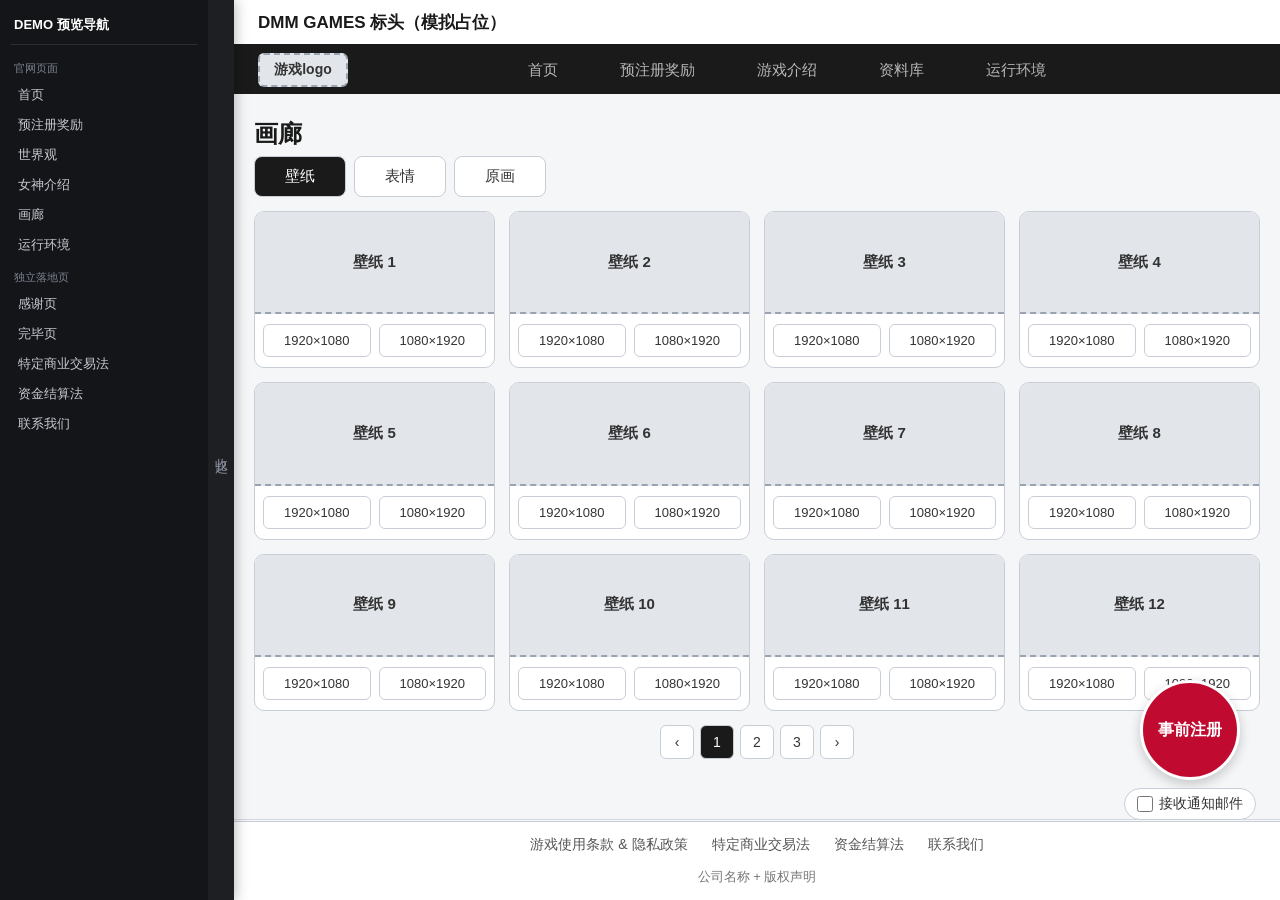
==== artwork.html @ d9b549bd "移除游戏特征页、页脚社媒位、首页视频弹框 - 删除 features.html 整页及全站导航/侧边栏/目录入口 - 全站页脚删除社媒位 - 首页去掉播放按钮与视频弹框，主视觉背景直接作为视频区展示" ====
<!DOCTYPE html>
<html lang="zh-CN">
<head>
<meta charset="UTF-8">
<meta name="viewport" content="width=device-width, initial-scale=1.0">
<title>画廊 · DMM 预注册官网</title>
<script src="https://libs.games.dmm.com/js/dmg_i3_tracking_tag.js"></script>
<link rel="stylesheet" href="general/dmmheader.css">
<link rel="stylesheet" href="base.css">
<link rel="stylesheet" href="preview-nav.css">
<style>
#page-artwork { height: 100vh; overflow: hidden; box-sizing: border-box; }
#page-artwork .section { justify-content: flex-start; overflow: hidden; padding-top: 24px; }
#page-artwork .art-wrap { flex: 1; min-height: 0; display: flex; flex-direction: column; }
#page-artwork .art-panel.active { flex: 1; min-height: 0; display: flex; flex-direction: column; }
#page-artwork .wall-grid { flex: 1; grid-template-rows: repeat(3, minmax(0, 1fr)); min-height: 0; }
#page-artwork .wall-item { display: flex; flex-direction: column; }
#page-artwork .wall-item .slot { height: auto; flex: 1; min-height: 0; }

.wall-grid { display: grid; grid-template-columns: repeat(4, 1fr); gap: 14px; }
.wall-item { border: 1px solid #c8cdd6; border-radius: 10px; overflow: hidden; background: #fff; }
.wall-item .slot { border-radius: 0; border-left: none; border-right: none; border-top: none; height: 160px; }
.art-tabs { display: flex; gap: 8px; margin: 0 0 14px; }
.art-tab { padding: 10px 30px; background: #fff; border: 1px solid #c8cdd6; border-radius: 8px; cursor: pointer; font-size: 15px; color: #333; }
.art-tab.active { background: #1a1a1a; color: #fff; }
.char-filter { display: flex; gap: 8px; margin: 0 0 12px; }
.char-tab { padding: 6px 18px; background: #fff; border: 1px solid #c8cdd6; border-radius: 16px; cursor: pointer; font-size: 14px; color: #666; }
.char-tab.active { background: #c00a2f; color: #fff; border-color: #c00a2f; }
.art-panel { display: none; }
.art-panel.active { display: block; }
.art-pager { display: flex; justify-content: center; gap: 6px; margin-top: 14px; }
.art-pager .pg { width: 34px; height: 34px; border: 1px solid #c8cdd6; background: #fff; color: #333; border-radius: 6px; cursor: pointer; font-size: 14px; }
.art-pager .pg.active { background: #1a1a1a; color: #fff; }
.wl-actions { display: flex; gap: 8px; padding: 10px; justify-content: center; }
.wl-btn { padding: 8px 20px; background: #fff; border: 1px solid #c8cdd6; border-radius: 6px; cursor: pointer; font-size: 13px; color: #333; }
.wl-btn:hover { background: #1a1a1a; color: #fff; }
.wall-item.clickable { cursor: pointer; }
.wall-item.clickable:hover { border-color: #1a1a1a; }
/* 素材预览弹框 */
.art-preview-box { max-width: 700px; padding: 0; overflow: hidden; }
.art-preview-bar { display: flex; align-items: center; justify-content: space-between; padding: 12px 20px; background: #1a1a1a; color: #fff; }
.art-preview-title { font-size: 15px; font-weight: 600; }
.art-preview-actions { display: flex; gap: 10px; }
.art-dl-btn { padding: 6px 20px; background: #c00a2f; color: #fff; border: none; border-radius: 6px; cursor: pointer; font-size: 14px; }
.art-dl-btn:hover { background: #a00; }
.art-preview-body { padding: 20px; }
</style>
</head>
<body>

<aside class="demo-side" id="demoSide">
  <nav class="side-body">
    <div class="side-title">DEMO 预览导航</div>
    <div class="side-group-title">官网页面</div>
    <a class="side-link" href="main.html">首页</a>
    <a class="side-link" href="rewards.html">预注册奖励</a>
    <a class="side-link" href="worldview.html">世界观</a>
    <a class="side-link" href="goddess.html">女神介绍</a>
    <a class="side-link" href="artwork.html">画廊</a>
    <a class="side-link" href="spec.html">运行环境</a>
    <div class="side-group-title">独立落地页</div>
    <a class="side-link" href="thanks.html">感谢页</a>
    <a class="side-link" href="registered.html">完毕页</a>
    <a class="side-link" href="legal-sell.html">特定商业交易法</a>
    <a class="side-link" href="legal-fund.html">资金结算法</a>
    <a class="side-link" href="contact.html">联系我们</a>
  </nav>
  <button class="side-toggle" id="sideToggle" title="展开/收起预览目录">收起</button>
</aside>

<header class="dmm-header">
  <div class="dmm-logo">DMM GAMES 标头（模拟占位）</div>
</header>

<nav class="site-nav">
  <div class="nav-row">
    <div class="nav-logo"><div class="slot" style="width:auto;min-width:90px;padding:6px 12px;border-radius:6px;white-space:nowrap;"><span class="slot-name" style="font-size:14px;white-space:nowrap;">游戏logo</span></div></div>
    <a class="nav-item" href="main.html">首页</a>
    <a class="nav-item" href="rewards.html">预注册奖励</a>
    <div class="nav-item has-sub">游戏介绍
      <div class="sub-nav">
        <a href="worldview.html">世界观</a>
        <a href="goddess.html">女神介绍</a>
      </div>
    </div>
    <div class="nav-item has-sub">资料库
      <div class="sub-nav"><a class="active" href="artwork.html">画廊</a></div>
    </div>
    <a class="nav-item" href="spec.html">运行环境</a>
  </div>
  <div class="sub-panel" aria-hidden="true"></div>
</nav>

<div id="page-artwork" class="page-panel">
  <section class="section">
    <h2 class="section-title">画廊</h2>

    <div class="art-tabs" id="artTabs">
      <button class="art-tab active" data-art="wall">壁纸</button>
      <button class="art-tab" data-art="emoji">表情</button>
      <button class="art-tab" data-art="artraw">原画</button>
    </div>

    <div class="art-wrap">

    <div class="art-panel active" data-art="wall" data-label="壁纸">
      <div class="wall-grid">
        <div class="wall-item" data-preview="壁纸 1"><div class="slot"><div class="slot-name">壁纸 1</div></div><div class="wl-actions"><button class="wl-btn">1920×1080</button><button class="wl-btn">1080×1920</button></div></div>
        <div class="wall-item" data-preview="壁纸 2"><div class="slot"><div class="slot-name">壁纸 2</div></div><div class="wl-actions"><button class="wl-btn">1920×1080</button><button class="wl-btn">1080×1920</button></div></div>
        <div class="wall-item" data-preview="壁纸 3"><div class="slot"><div class="slot-name">壁纸 3</div></div><div class="wl-actions"><button class="wl-btn">1920×1080</button><button class="wl-btn">1080×1920</button></div></div>
        <div class="wall-item" data-preview="壁纸 4"><div class="slot"><div class="slot-name">壁纸 4</div></div><div class="wl-actions"><button class="wl-btn">1920×1080</button><button class="wl-btn">1080×1920</button></div></div>
        <div class="wall-item" data-preview="壁纸 5"><div class="slot"><div class="slot-name">壁纸 5</div></div><div class="wl-actions"><button class="wl-btn">1920×1080</button><button class="wl-btn">1080×1920</button></div></div>
        <div class="wall-item" data-preview="壁纸 6"><div class="slot"><div class="slot-name">壁纸 6</div></div><div class="wl-actions"><button class="wl-btn">1920×1080</button><button class="wl-btn">1080×1920</button></div></div>
        <div class="wall-item" data-preview="壁纸 7"><div class="slot"><div class="slot-name">壁纸 7</div></div><div class="wl-actions"><button class="wl-btn">1920×1080</button><button class="wl-btn">1080×1920</button></div></div>
        <div class="wall-item" data-preview="壁纸 8"><div class="slot"><div class="slot-name">壁纸 8</div></div><div class="wl-actions"><button class="wl-btn">1920×1080</button><button class="wl-btn">1080×1920</button></div></div>
        <div class="wall-item" data-preview="壁纸 9"><div class="slot"><div class="slot-name">壁纸 9</div></div><div class="wl-actions"><button class="wl-btn">1920×1080</button><button class="wl-btn">1080×1920</button></div></div>
        <div class="wall-item" data-preview="壁纸 10"><div class="slot"><div class="slot-name">壁纸 10</div></div><div class="wl-actions"><button class="wl-btn">1920×1080</button><button class="wl-btn">1080×1920</button></div></div>
        <div class="wall-item" data-preview="壁纸 11"><div class="slot"><div class="slot-name">壁纸 11</div></div><div class="wl-actions"><button class="wl-btn">1920×1080</button><button class="wl-btn">1080×1920</button></div></div>
        <div class="wall-item" data-preview="壁纸 12"><div class="slot"><div class="slot-name">壁纸 12</div></div><div class="wl-actions"><button class="wl-btn">1920×1080</button><button class="wl-btn">1080×1920</button></div></div>
      </div>
      <div class="art-pager">
        <button class="pg" data-nav="-1" aria-label="上一页">&#8249;</button>
        <button class="pg active" data-page="1">1</button>
        <button class="pg" data-page="2">2</button>
        <button class="pg" data-page="3">3</button>
        <button class="pg" data-nav="1" aria-label="下一页">&#8250;</button>
      </div>
    </div>

    <div class="art-panel" data-art="emoji" data-label="表情">
      <div class="char-filter">
        <button class="char-tab active" data-char="all">全部</button>
        <button class="char-tab" data-char="c1">角色 1</button>
        <button class="char-tab" data-char="c2">角色 2</button>
        <button class="char-tab" data-char="c3">角色 3</button>
      </div>
      <div class="wall-grid">
        <div class="wall-item clickable" data-preview="表情 1"><div class="slot"><div class="slot-name">表情 1</div></div></div>
        <div class="wall-item clickable" data-preview="表情 2"><div class="slot"><div class="slot-name">表情 2</div></div></div>
        <div class="wall-item clickable" data-preview="表情 3"><div class="slot"><div class="slot-name">表情 3</div></div></div>
        <div class="wall-item clickable" data-preview="表情 4"><div class="slot"><div class="slot-name">表情 4</div></div></div>
        <div class="wall-item clickable" data-preview="表情 5"><div class="slot"><div class="slot-name">表情 5</div></div></div>
        <div class="wall-item clickable" data-preview="表情 6"><div class="slot"><div class="slot-name">表情 6</div></div></div>
        <div class="wall-item clickable" data-preview="表情 7"><div class="slot"><div class="slot-name">表情 7</div></div></div>
        <div class="wall-item clickable" data-preview="表情 8"><div class="slot"><div class="slot-name">表情 8</div></div></div>
        <div class="wall-item clickable" data-preview="表情 9"><div class="slot"><div class="slot-name">表情 9</div></div></div>
        <div class="wall-item clickable" data-preview="表情 10"><div class="slot"><div class="slot-name">表情 10</div></div></div>
        <div class="wall-item clickable" data-preview="表情 11"><div class="slot"><div class="slot-name">表情 11</div></div></div>
        <div class="wall-item clickable" data-preview="表情 12"><div class="slot"><div class="slot-name">表情 12</div></div></div>
      </div>
      <div class="art-pager">
        <button class="pg" data-nav="-1" aria-label="上一页">&#8249;</button>
        <button class="pg active" data-page="1">1</button>
        <button class="pg" data-page="2">2</button>
        <button class="pg" data-page="3">3</button>
        <button class="pg" data-nav="1" aria-label="下一页">&#8250;</button>
      </div>
    </div>

    <div class="art-panel" data-art="artraw" data-label="原画">
      <div class="wall-grid">
        <div class="wall-item clickable" data-preview="原画 1"><div class="slot"><div class="slot-name">原画 1</div></div></div>
        <div class="wall-item clickable" data-preview="原画 2"><div class="slot"><div class="slot-name">原画 2</div></div></div>
        <div class="wall-item clickable" data-preview="原画 3"><div class="slot"><div class="slot-name">原画 3</div></div></div>
        <div class="wall-item clickable" data-preview="原画 4"><div class="slot"><div class="slot-name">原画 4</div></div></div>
        <div class="wall-item clickable" data-preview="原画 5"><div class="slot"><div class="slot-name">原画 5</div></div></div>
        <div class="wall-item clickable" data-preview="原画 6"><div class="slot"><div class="slot-name">原画 6</div></div></div>
        <div class="wall-item clickable" data-preview="原画 7"><div class="slot"><div class="slot-name">原画 7</div></div></div>
        <div class="wall-item clickable" data-preview="原画 8"><div class="slot"><div class="slot-name">原画 8</div></div></div>
        <div class="wall-item clickable" data-preview="原画 9"><div class="slot"><div class="slot-name">原画 9</div></div></div>
        <div class="wall-item clickable" data-preview="原画 10"><div class="slot"><div class="slot-name">原画 10</div></div></div>
        <div class="wall-item clickable" data-preview="原画 11"><div class="slot"><div class="slot-name">原画 11</div></div></div>
        <div class="wall-item clickable" data-preview="原画 12"><div class="slot"><div class="slot-name">原画 12</div></div></div>
      </div>
      <div class="art-pager">
        <button class="pg" data-nav="-1" aria-label="上一页">&#8249;</button>
        <button class="pg active" data-page="1">1</button>
        <button class="pg" data-page="2">2</button>
        <button class="pg" data-page="3">3</button>
        <button class="pg" data-nav="1" aria-label="下一页">&#8250;</button>
      </div>
    </div>

    </div><!-- /art-wrap -->
  </section>
</div>

<form class="float-prereg" action="https://player-registration.games.dmm.com/entry" method="post">
  <input type="hidden" name="app_id" value="demo_app_id">
  <input type="hidden" name="finish_url" value="https://dmg.example.com/thanks.html">
  <input type="hidden" name="registered_url" value="https://dmg.example.com/registered.html">
  <input type="hidden" name="param_hash" value="demo_hash">
  <button type="submit" class="btn-prereg-circle" aria-label="事前注册">事前注册</button>
  <label class="float-notice notice-check"><input type="checkbox" name="notice" value="1"><span>接收通知邮件</span></label>
</form>

<footer class="site-footer">
  <div class="footer-links">
    <a href="#" target="_blank">游戏使用条款 &amp; 隐私政策</a>
    <a href="legal-sell.html" target="_blank">特定商业交易法</a>
    <a href="legal-fund.html" target="_blank">资金结算法</a>
    <a href="contact.html" target="_blank">联系我们</a>
  </div>
  <div class="footer-copy">公司名称 + 版权声明</div>
</footer>

<!-- 素材预览弹框 -->
<div class="video-modal" id="artPreviewModal">
  <div class="modal-box art-preview-box">
    <div class="art-preview-bar">
      <span class="art-preview-title" id="artPreviewTitle">壁纸 1</span>
      <div class="art-preview-actions">
        <button class="art-dl-btn" id="artDlBtn">下载</button>
        <button class="modal-close" id="artPreviewClose" aria-label="关闭" style="position:static;border-radius:6px;width:auto;height:36px;padding:0 20px;font-size:14px;">关闭</button>
      </div>
    </div>
    <div class="art-preview-body">
      <div class="slot" style="width:100%;height:400px;border-radius:0;"><div class="slot-name" id="artPreviewName">壁纸 1</div></div>
    </div>
  </div>
</div>

<script src="preview-nav.js"></script>
<script>
/* Art Work：tab 切换 + 分页 */
(function() {
  var tabsEl = document.getElementById('artTabs');
  tabsEl.addEventListener('click', function(e) {
    var tb = e.target.closest('.art-tab'); if (!tb) return;
    document.querySelectorAll('.art-tab').forEach(function(x){ x.classList.toggle('active', x === tb); });
    var art = tb.dataset.art;
    document.querySelectorAll('.art-panel').forEach(function(p){ p.classList.toggle('active', p.dataset.art === art); });
  });
  /* 表情角色筛选 */
  var emojiPanel = document.querySelector('.art-panel[data-art="emoji"]');
  emojiPanel.querySelectorAll('.char-tab').forEach(function(ct) {
    ct.addEventListener('click', function() {
      emojiPanel.querySelectorAll('.char-tab').forEach(function(x){ x.classList.toggle('active', x === ct); });
      var charName = ct.textContent.trim();
      var grid = emojiPanel.querySelector('.wall-grid');
      var items = grid.querySelectorAll('.wall-item');
      items.forEach(function(it, i) {
        var name = charName + ' 表情 ' + (i + 1);
        it.dataset.preview = name;
        var sn = it.querySelector('.slot-name');
        if (sn) sn.textContent = name;
      });
      var pager = emojiPanel.querySelector('.art-pager');
      pager.querySelectorAll('.pg').forEach(function(x){ x.classList.toggle('active', x.dataset.page === '1'); });
    });
  });
  document.querySelectorAll('.art-pager').forEach(function(pager) {
    pager.addEventListener('click', function(e) {
      var b = e.target.closest('.pg'); if (!b) return;
      var panel = pager.closest('.art-panel');
      var label = panel.dataset.label;
      var page;
      if (b.dataset.nav) {
        var cur = parseInt(pager.querySelector('.pg.active').dataset.page, 10);
        var max = pager.querySelectorAll('.pg[data-page]').length;
        page = cur + parseInt(b.dataset.nav, 10);
        if (page < 1 || page > max) return;
      } else {
        page = parseInt(b.dataset.page, 10);
      }
      pager.querySelectorAll('.pg[data-page]').forEach(function(x){ x.classList.toggle('active', parseInt(x.dataset.page, 10) === page); });
      var items = panel.querySelectorAll('.wall-item .slot-name');
      items.forEach(function(n, i) {
        n.textContent = label + ' ' + ((page - 1) * items.length + (i + 1));
      });
    });
  });
})();

/* Art Work 预览弹框 */
(function() {
  var box = document.getElementById('artPreviewModal');
  var title = document.getElementById('artPreviewTitle');
  var name = document.getElementById('artPreviewName');
  function open(label) { title.textContent = label; name.textContent = label; box.classList.add('open'); }
  document.getElementById('artPreviewClose').addEventListener('click', function() { box.classList.remove('open'); });
  box.addEventListener('click', function(e) { if (e.target === box) box.classList.remove('open'); });
  document.addEventListener('click', function(e) {
    var b = e.target.closest('.wl-btn'); if (b) { var item = b.closest('.wall-item'); if (item) open(item.dataset.preview); return; }
    var c = e.target.closest('.wall-item.clickable'); if (c) { open(c.dataset.preview); return; }
  });
})();

document.querySelectorAll('.float-prereg').forEach(function(f){
  f.addEventListener('submit', function(e){ e.preventDefault(); window.location.href='thanks.html'; });
});
</script>
</body>
</html>
---- general/dmmheader.css ----
@charset "UTF-8";
/* CSS Document */
/* ========================= [ #dmm_ntgnavi ] */
#dmm_ntgnavi {
    background: url(images/bg_navimain.gif) center center repeat-x;
    border-bottom: 1px solid #ccc;
    border-top: 1px solid #ccc;
    font-size: 12px;
    font-family: 'メイリオ', 'Meiryo', 'Hiragino Kaku Gothic Pro', 'ヒラギノ角ゴ Pro W3', 'ＭＳ Ｐゴシック', Verdana, sans-serif;
    display: flex;
    justify-content: space-between;
}

#dmm_ntgnavi ul {
    list-style: none;
    margin: 2px 0;
    padding: 0;
    display: flex;
    width: 50%;
}

#dmm_ntgnavi ul li {
    margin: 0 6px 0 0;
    line-height: 15px;
}

#dmm_ntgnavi .navi_left li > a {
    display: block;
    padding: 0 3px 0 8px;
    text-decoration: none;
    border: 1px solid #eee;
    border-radius: 3px;
}

#dmm_ntgnavi .navi_left li > a:hover {
    background: #eee;
    border: 1px solid #666;
    border-radius: 3px;
}

#dmm_ntgnavi .navi_left li > a span {
    display: block;
    padding: 9px 10px 7px 28px;
    color: #333;
    font-weight: bold;
}

#dmm_ntgnavi .navi_left li.dmm_top img {
    margin: 8px 5px 8px 0
}

#dmm_ntgnavi .navi_left li.ntg_top {
    margin-left: 10px;
}

#dmm_ntgnavi .navi_left li.ntg_top span {
    background: url(images/bg_bt_olgtop.gif) 0 center no-repeat;
}

#dmm_ntgnavi .navi_right {
    justify-content: flex-end;
    font-size: 10px;
}

#dmm_ntgnavi .navi_right li {
    margin: 0 10px 0 0;
    padding: 8px 5px;
}

#dmm_ntgnavi .arrow {
    padding-left: 14px;
    background: url(images/arrow_common.gif) no-repeat left center;
}

#dmm_ntgnavi .tx-point {
    font-size: 16px;
    font-weight: bold;
    color: #ff4b4b !important;
}

#dmm_ntgnavi p {
    margin: 0;
    line-height: 2.6em;
}

#dmm_ntgnavi .clear {
    clear: both;
}
---- base.css ----
/* ═══════════════════════════════════════════
   线框稿公共样式：亮色、灰阶占位框、黑色标注
   内容页共用；各页私有样式内联在各自 html。
   ═══════════════════════════════════════════ */
* { margin: 0; padding: 0; box-sizing: border-box; }
html { scroll-padding-top: 94px; }
body {
  font-family: "Microsoft YaHei", "PingFang SC", sans-serif;
  background: #f5f6f8;
  color: #1a1a1a;
}

/* ═══ 素材占位框：灰底 + 虚线边 + 居中标注 ═══ */
.slot {
  background: #e2e5ea;
  border: 2px dashed #9aa3b2;
  border-radius: 8px;
  display: flex;
  flex-direction: column;
  align-items: center;
  justify-content: center;
  gap: 6px;
  color: #333;
  text-align: center;
  padding: 12px;
}
.slot .slot-no { font-size: 15px; font-weight: 700; color: #c00a2f; }
.slot .slot-name { font-size: 15px; font-weight: 600; }
.slot .slot-src { font-size: 13px; color: #666; }

/* 区块标题：统一左上角 */
.section-title { text-align: left; font-size: 24px; font-weight: 700; margin-bottom: 6px; }
.section-sub { text-align: left; font-size: 14px; color: #777; margin-bottom: 24px; }

/* 普通页面区块：内容自顶部排列 */
.section {
  display: flex; flex-direction: column; justify-content: flex-start; align-items: center;
  padding: 60px 20px;
  border-bottom: 1px solid #d5d9e0;
  background: #f5f6f8;
  position: relative;
}
.section > *:not(.section-bg) { width: 100%; max-width: 1200px; position: relative; z-index: 2; }
/* 每屏背景大图占位（铺满整屏，z 底层；正式站换成各屏背景图） */
.section-bg {
  position: absolute; inset: 0; z-index: 1;
  background: #eef0f4;
  border: 1px dashed #c8cdd6;
  display: flex; align-items: flex-start; justify-content: center;
  padding-top: 12px;
}
.section-bg .bg-label {
  font-size: 18px; color: #666; font-weight: 600;
  background: #fff; border: 1px solid #c8cdd6;
  padding: 8px 20px; border-radius: 6px;
}
.section-bg .bg-label .bg-no { color: #c00a2f; }

/* ═══ DMM 标头（模拟占位，正式接入时替换为官方模板）═══ */
.dmm-header {
  position: fixed; top: 0; left: 0; right: 0; z-index: 40;
  height: 46px; padding: 0 24px;
  background: #fff; border-bottom: 2px solid #1a1a1a;
  display: flex; align-items: center; justify-content: space-between;
}
.dmm-header .dmm-logo { font-size: 17px; font-weight: 700; }

/* ═══ 站点导航 ═══ */
.site-nav { position: fixed; top: 46px; left: 0; right: 0; z-index: 39; }
.nav-row {
  position: relative; z-index: 2;
  background: #1a1a1a; color: #fff;
  display: flex; align-items: center; justify-content: center;
  gap: 6px; padding: 0 20px; padding-left: 80px;
}
.nav-logo { position: absolute; left: 24px; top: 50%; transform: translateY(-50%); display: flex; align-items: center; }
.nav-item {
  position: relative;
  font-size: 15px; line-height: 20px; color: #b8b8b8;
  background: transparent; border: none; text-decoration: none;
  padding: 14px 28px; cursor: pointer;
  transition: color .2s ease;
  white-space: nowrap;
}
.nav-item.has-sub { display: flex; align-items: center; }
.nav-item:hover, .nav-item.active { color: #fff; }
/* 底部白色横线：scaleX 缩放变长 */
.nav-item::after {
  content: '';
  position: absolute; left: 0; right: 0; bottom: 0;
  height: 2px; background: #fff;
  transform: scaleX(0); transform-origin: center;
  transition: transform .25s ease;
}
.nav-item:hover::after, .nav-item.active::after { transform: scaleX(1); }
/* 整体二级面板背景：悬停整个导航时铺满一条展开 */
.sub-panel {
  position: absolute; top: 100%; left: 0; right: 0; z-index: 1;
  height: 144px;
  background: rgba(26, 26, 26, .97);
  border-top: 1px solid #333; border-bottom: 1px solid #333;
  display: none;
}
.site-nav:hover .sub-panel { display: block; }
/* 二级列表：对齐在各自一级项下方 */
.sub-nav {
  position: absolute; top: 100%; left: 0;
  min-width: 140px; padding: 8px 0;
  display: none; flex-direction: column;
}
.site-nav:hover .sub-nav { display: flex; }
.sub-nav a {
  display: block; font-size: 14px; color: #b8b8b8; text-decoration: none;
  padding: 10px 20px; cursor: pointer; white-space: nowrap;
  transition: color .2s ease;
}
.sub-nav a:hover, .sub-nav a.active { color: #fff; }

/* ═══ 预注册表单区 ═══ */
.prereg-block {
  background: #fff; border: none; border-radius: 10px;
  padding: 20px 28px; display: flex; flex-direction: column; align-items: center; gap: 12px;
}
.btn-prereg {
  padding: 20px 90px; font-size: 22px; font-weight: 700;
  background: #c00a2f; color: #fff; border: none; border-radius: 10px; cursor: pointer;
  box-shadow: 0 4px 14px rgba(192, 10, 47, .4);
}
.btn-prereg:hover { background: #a00; }
.notice-check { font-size: 14px; color: #333; display: flex; align-items: center; gap: 6px; }
.prereg-count { font-size: 13px; color: #888; }
.notice-check input { width: 16px; height: 16px; }

/* ═══ 右下角悬浮预注册按钮 ═══ */
.float-prereg {
  position: fixed; right: 24px; bottom: 80px; z-index: 37;
  display: flex; flex-direction: column; align-items: center; gap: 8px;
}
.float-prereg .btn-prereg-circle {
  width: 100px; height: 100px; border-radius: 50%;
  background: #c00a2f; color: #fff; border: 3px solid #fff;
  font-size: 16px; font-weight: 700; cursor: pointer;
  box-shadow: 0 4px 12px rgba(0, 0, 0, .2);
}
.float-prereg .btn-prereg-circle:hover { background: #a00; transform: scale(1.05); }
.float-prereg .float-notice {
  background: #fff; border: 1px solid #c8cdd6; border-radius: 20px;
  padding: 6px 12px;
}
body.main-page .float-prereg { display: none; }

/* ═══ 页脚：固定底部 ═══ */
.site-footer {
  position: fixed; bottom: 0; left: 0; right: 0; z-index: 38;
  border-top: 1px solid #c8cdd6; background: #fff; padding: 14px 24px;
}
.footer-links { display: flex; justify-content: center; gap: 24px; flex-wrap: wrap; margin-bottom: 14px; }
.footer-links a { color: #555; font-size: 14px; text-decoration: none; }
.footer-copy { text-align: center; font-size: 13px; color: #777; }
/* 页脚左侧社媒图标位 */
.footer-socials { position: absolute; left: 24px; top: 50%; transform: translateY(-50%); display: flex; gap: 10px; }
.social-slot {
  height: 40px; padding: 0 16px; border-radius: 20px;
  background: #e2e5ea; border: 2px dashed #9aa3b2;
  display: flex; align-items: center; justify-content: center;
  font-size: 13px; color: #333; text-decoration: none;
}

/* ═══ 页面面板：顶部留出标头+导航，底部留出固定页脚 ═══ */
[hidden] { display: none !important; }
.page-panel {
  display: flex; flex-direction: column;
  min-height: 100vh;
  padding: 94px 0 80px;
  box-sizing: border-box;
}
.page-main {
  height: 100vh;
  overflow: hidden;
  padding: 94px 0 80px;
  box-sizing: border-box;
}
.page-panel .section { flex: 1 0 auto; min-height: 0; }

/* ═══ 视频 / 素材预览弹框（通用）═══ */
.video-modal {
  position: fixed; inset: 0; z-index: 100;
  background: rgba(0, 0, 0, .65);
  display: none; align-items: center; justify-content: center;
}
.video-modal.open { display: flex; }
.video-modal .modal-box {
  position: relative; width: min(960px, 90vw);
  background: #fff; border-radius: 10px; padding: 24px;
}
.video-modal .modal-close {
  position: absolute; top: -16px; right: -16px;
  width: 40px; height: 40px; border-radius: 50%;
  background: #1a1a1a; color: #fff; border: none;
  font-size: 20px; cursor: pointer; line-height: 1;
}
.video-modal .video-frame { width: 100%; }
---- preview-nav.css ----
/* ═══════════════════════════════════════════════════════════
   DEMO 预览导航器（Axure 式站点地图，非官网 UI）
   全站每页（含独立落地页）都嵌入；固定左侧，页面内容为其预留空位，不遮挡。
   ═══════════════════════════════════════════════════════════ */
:root {
  --side-w: 234px;         /* 展开宽度 = 列表 208 + 收起条 26 */
  --side-collapsed-w: 26px;
}

.demo-side {
  position: fixed; top: 0; left: 0; bottom: 0; z-index: 200;
  display: flex; width: var(--side-w);
  background: #141518; color: #cfd2da;
  box-shadow: 2px 0 12px rgba(0, 0, 0, .25);
  transition: width .25s ease;
}
.side-body {
  width: calc(var(--side-w) - 26px);
  padding: 12px 10px; overflow-y: auto;
  box-sizing: border-box;
}
/* 收起条：竖排文字，点它展开/收起 */
.side-toggle {
  flex: none; width: 26px; order: 2;
  border: none; cursor: pointer;
  background: #1d1f23; color: #8b90a0; font-size: 13px;
  display: flex; align-items: center; justify-content: center;
  writing-mode: vertical-rl; letter-spacing: 2px;
}
.side-title {
  font-size: 13px; font-weight: 700; color: #fff;
  padding: 4px 4px 10px; border-bottom: 1px solid #2a2d33; margin-bottom: 6px;
}
.side-group-title { font-size: 11px; color: #7c8190; padding: 10px 4px 4px; }
.side-link {
  display: block; padding: 6px 8px; border-radius: 6px;
  color: #c6cad2; font-size: 13px; text-decoration: none;
}
.side-link:hover { background: #23262c; color: #fff; }
.side-link.active { background: #c00a2f; color: #fff; }

/* 收起态：只留右侧细条 */
.demo-side.collapsed { width: var(--side-collapsed-w); }
.demo-side.collapsed .side-body { display: none; }

/* ═══ 页面内容为侧栏预留空位（不遮挡），按展开/收起联动 ═══ */
body { padding-left: var(--side-w); transition: padding-left .25s ease; }
body.side-collapsed { padding-left: var(--side-collapsed-w); }

/* 全宽固定条整体右移，避免被侧栏压住左侧 */
.dmm-header, .site-nav, .site-footer, .legal-bg {
  left: var(--side-w) !important;
}
body.side-collapsed .dmm-header,
body.side-collapsed .site-nav,
body.side-collapsed .site-footer,
body.side-collapsed .legal-bg {
  left: var(--side-collapsed-w) !important;
}
/* 独立页左上角 logo（原 left:24px）额外随侧栏右移 */
.legal-logo { left: calc(var(--side-w) + 24px) !important; }
body.side-collapsed .legal-logo { left: calc(var(--side-collapsed-w) + 24px) !important; }
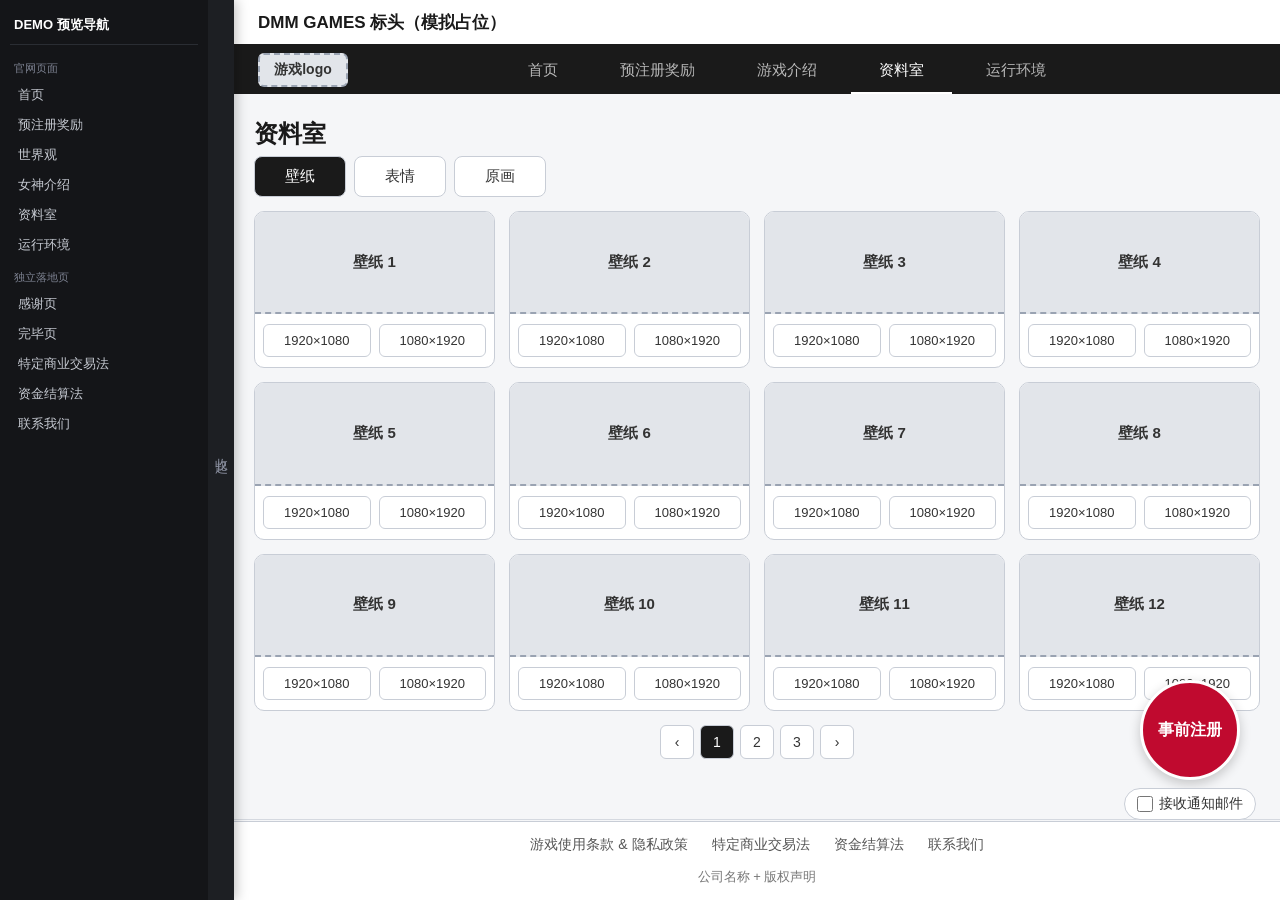
==== commit c178b0f2: "资料室改为一级导航，取消画廊下拉 - 导航取消资料库>画廊下拉，改为一级资料室直接链到 artwork 页 - 全站画廊/资料库字样统一为资料室" ====
--- a/artwork.html
+++ b/artwork.html
@@ -3,7 +3,7 @@
 <head>
 <meta charset="UTF-8">
 <meta name="viewport" content="width=device-width, initial-scale=1.0">
-<title>画廊 · DMM 预注册官网</title>
+<title>资料室 · DMM 预注册官网</title>
 <script src="https://libs.games.dmm.com/js/dmg_i3_tracking_tag.js"></script>
 <link rel="stylesheet" href="general/dmmheader.css">
 <link rel="stylesheet" href="base.css">
@@ -56,7 +56,7 @@
     <a class="side-link" href="rewards.html">预注册奖励</a>
     <a class="side-link" href="worldview.html">世界观</a>
     <a class="side-link" href="goddess.html">女神介绍</a>
-    <a class="side-link" href="artwork.html">画廊</a>
+    <a class="side-link" href="artwork.html">资料室</a>
     <a class="side-link" href="spec.html">运行环境</a>
     <div class="side-group-title">独立落地页</div>
     <a class="side-link" href="thanks.html">感谢页</a>
@@ -83,9 +83,7 @@
         <a href="goddess.html">女神介绍</a>
       </div>
     </div>
-    <div class="nav-item has-sub">资料库
-      <div class="sub-nav"><a class="active" href="artwork.html">画廊</a></div>
-    </div>
+    <a class="nav-item active" href="artwork.html">资料室</a>
     <a class="nav-item" href="spec.html">运行环境</a>
   </div>
   <div class="sub-panel" aria-hidden="true"></div>
@@ -93,7 +91,7 @@
 
 <div id="page-artwork" class="page-panel">
   <section class="section">
-    <h2 class="section-title">画廊</h2>
+    <h2 class="section-title">资料室</h2>
 
     <div class="art-tabs" id="artTabs">
       <button class="art-tab active" data-art="wall">壁纸</button>
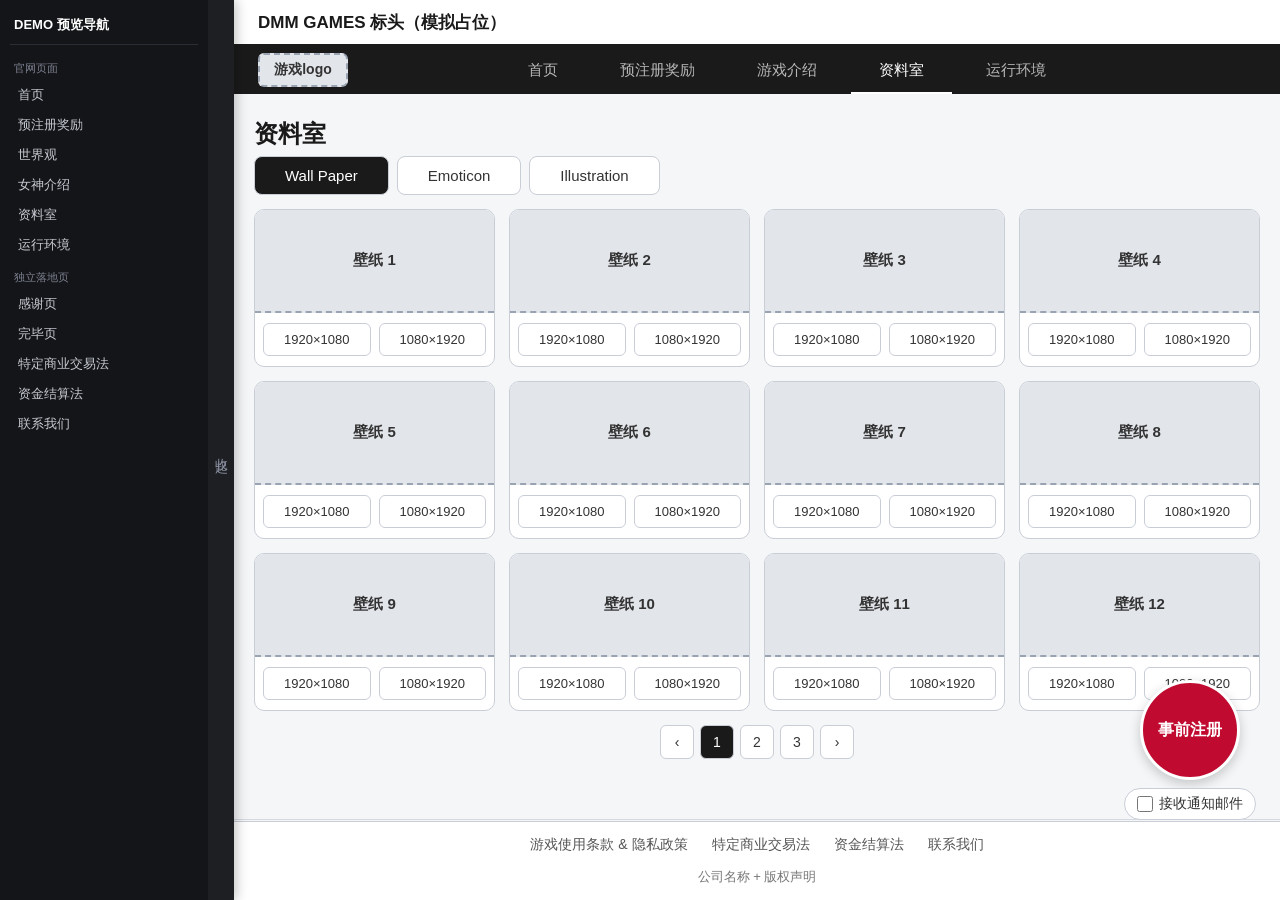
==== commit ccebfc9b: "首页去掉游戏名；资料室 tab 改英文 - 首页 hero 移除游戏名占位及样式 - 资料室 tab：壁纸/表情/原画 → Wall Paper / Emoticon / Illustration" ====
--- a/artwork.html
+++ b/artwork.html
@@ -94,9 +94,9 @@
     <h2 class="section-title">资料室</h2>
 
     <div class="art-tabs" id="artTabs">
-      <button class="art-tab active" data-art="wall">壁纸</button>
-      <button class="art-tab" data-art="emoji">表情</button>
-      <button class="art-tab" data-art="artraw">原画</button>
+      <button class="art-tab active" data-art="wall">Wall Paper</button>
+      <button class="art-tab" data-art="emoji">Emoticon</button>
+      <button class="art-tab" data-art="artraw">Illustration</button>
     </div>
 
     <div class="art-wrap">
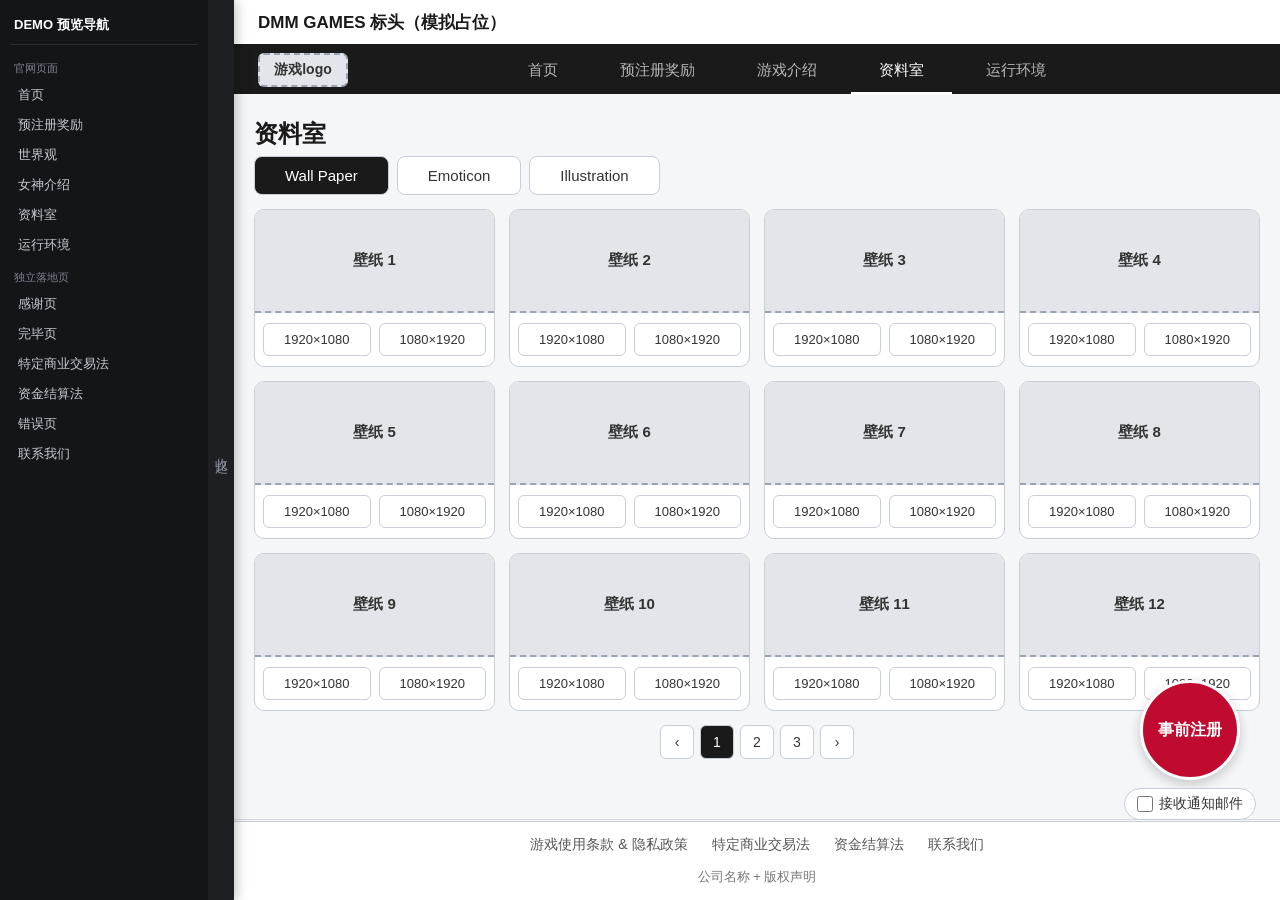
==== commit c5ef842a: "新增错误兜底页并全站接入 - 新增 error.html（标题/文案/返回首页） - 12个页面侧边栏独立落地页组加错误页入口 - index 目录卡片加错误页" ====
--- a/artwork.html
+++ b/artwork.html
@@ -36,6 +36,11 @@
 .wl-btn:hover { background: #1a1a1a; color: #fff; }
 .wall-item.clickable { cursor: pointer; }
 .wall-item.clickable:hover { border-color: #1a1a1a; }
+/* Illustration 照片卡：上方图片占位 + 下方名字 */
+.wall-grid.photo-grid { grid-template-columns: repeat(4, 1fr); }
+.photo-card .photo { flex: 1; min-height: 0; }
+.photo-card .photo .slot { height: 100%; border: none; border-radius: 0; margin: 8px 8px 0; }
+.photo-card .photo-name { padding: 10px 0 14px; text-align: center; font-size: 15px; font-weight: 600; color: #333; }
 /* 素材预览弹框 */
 .art-preview-box { max-width: 700px; padding: 0; overflow: hidden; }
 .art-preview-bar { display: flex; align-items: center; justify-content: space-between; padding: 12px 20px; background: #1a1a1a; color: #fff; }
@@ -63,6 +68,7 @@
     <a class="side-link" href="registered.html">完毕页</a>
     <a class="side-link" href="legal-sell.html">特定商业交易法</a>
     <a class="side-link" href="legal-fund.html">资金结算法</a>
+    <a class="side-link" href="error.html">错误页</a>
     <a class="side-link" href="contact.html">联系我们</a>
   </nav>
   <button class="side-toggle" id="sideToggle" title="展开/收起预览目录">收起</button>
@@ -155,20 +161,20 @@
       </div>
     </div>
 
-    <div class="art-panel" data-art="artraw" data-label="原画">
-      <div class="wall-grid">
-        <div class="wall-item clickable" data-preview="原画 1"><div class="slot"><div class="slot-name">原画 1</div></div></div>
-        <div class="wall-item clickable" data-preview="原画 2"><div class="slot"><div class="slot-name">原画 2</div></div></div>
-        <div class="wall-item clickable" data-preview="原画 3"><div class="slot"><div class="slot-name">原画 3</div></div></div>
-        <div class="wall-item clickable" data-preview="原画 4"><div class="slot"><div class="slot-name">原画 4</div></div></div>
-        <div class="wall-item clickable" data-preview="原画 5"><div class="slot"><div class="slot-name">原画 5</div></div></div>
-        <div class="wall-item clickable" data-preview="原画 6"><div class="slot"><div class="slot-name">原画 6</div></div></div>
-        <div class="wall-item clickable" data-preview="原画 7"><div class="slot"><div class="slot-name">原画 7</div></div></div>
-        <div class="wall-item clickable" data-preview="原画 8"><div class="slot"><div class="slot-name">原画 8</div></div></div>
-        <div class="wall-item clickable" data-preview="原画 9"><div class="slot"><div class="slot-name">原画 9</div></div></div>
-        <div class="wall-item clickable" data-preview="原画 10"><div class="slot"><div class="slot-name">原画 10</div></div></div>
-        <div class="wall-item clickable" data-preview="原画 11"><div class="slot"><div class="slot-name">原画 11</div></div></div>
-        <div class="wall-item clickable" data-preview="原画 12"><div class="slot"><div class="slot-name">原画 12</div></div></div>
+    <div class="art-panel" data-art="artraw" data-label="Photo Card">
+      <div class="wall-grid photo-grid">
+        <div class="wall-item clickable photo-card" data-preview="Photo Card 1"><div class="photo"><div class="slot"></div></div><div class="photo-name">Photo Card 1</div></div>
+        <div class="wall-item clickable photo-card" data-preview="Photo Card 2"><div class="photo"><div class="slot"></div></div><div class="photo-name">Photo Card 2</div></div>
+        <div class="wall-item clickable photo-card" data-preview="Photo Card 3"><div class="photo"><div class="slot"></div></div><div class="photo-name">Photo Card 3</div></div>
+        <div class="wall-item clickable photo-card" data-preview="Photo Card 4"><div class="photo"><div class="slot"></div></div><div class="photo-name">Photo Card 4</div></div>
+        <div class="wall-item clickable photo-card" data-preview="Photo Card 5"><div class="photo"><div class="slot"></div></div><div class="photo-name">Photo Card 5</div></div>
+        <div class="wall-item clickable photo-card" data-preview="Photo Card 6"><div class="photo"><div class="slot"></div></div><div class="photo-name">Photo Card 6</div></div>
+        <div class="wall-item clickable photo-card" data-preview="Photo Card 7"><div class="photo"><div class="slot"></div></div><div class="photo-name">Photo Card 7</div></div>
+        <div class="wall-item clickable photo-card" data-preview="Photo Card 8"><div class="photo"><div class="slot"></div></div><div class="photo-name">Photo Card 8</div></div>
+        <div class="wall-item clickable photo-card" data-preview="Photo Card 9"><div class="photo"><div class="slot"></div></div><div class="photo-name">Photo Card 9</div></div>
+        <div class="wall-item clickable photo-card" data-preview="Photo Card 10"><div class="photo"><div class="slot"></div></div><div class="photo-name">Photo Card 10</div></div>
+        <div class="wall-item clickable photo-card" data-preview="Photo Card 11"><div class="photo"><div class="slot"></div></div><div class="photo-name">Photo Card 11</div></div>
+        <div class="wall-item clickable photo-card" data-preview="Photo Card 12"><div class="photo"><div class="slot"></div></div><div class="photo-name">Photo Card 12</div></div>
       </div>
       <div class="art-pager">
         <button class="pg" data-nav="-1" aria-label="上一页">&#8249;</button>
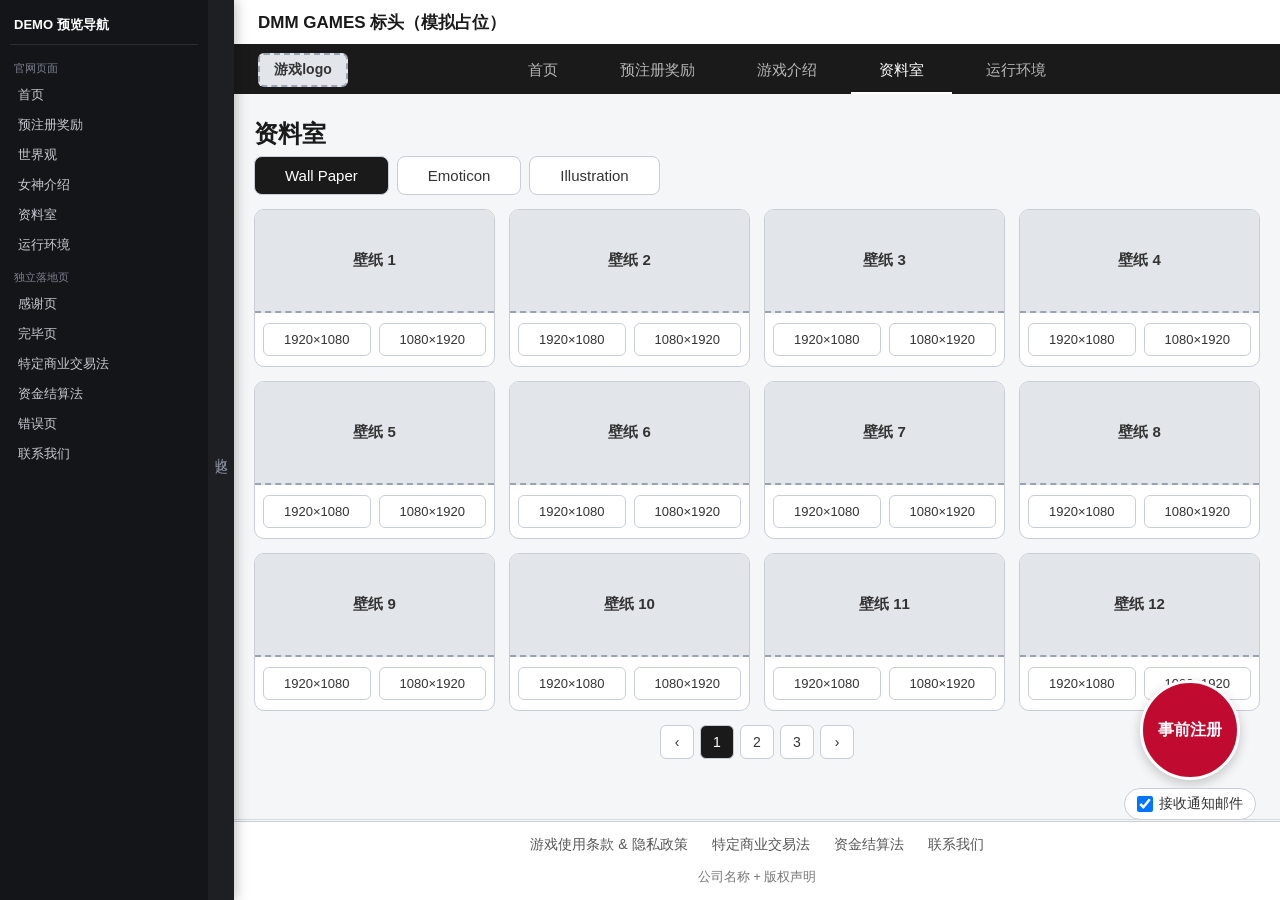
==== commit da08b35d: "文档同步+勾选默认勾选+奖励页骨架" ====
--- a/artwork.html
+++ b/artwork.html
@@ -195,7 +195,7 @@
   <input type="hidden" name="registered_url" value="https://dmg.example.com/registered.html">
   <input type="hidden" name="param_hash" value="demo_hash">
   <button type="submit" class="btn-prereg-circle" aria-label="事前注册">事前注册</button>
-  <label class="float-notice notice-check"><input type="checkbox" name="notice" value="1"><span>接收通知邮件</span></label>
+  <label class="float-notice notice-check"><input type="checkbox" name="notice" value="1" checked><span>接收通知邮件</span></label>
 </form>
 
 <footer class="site-footer">
